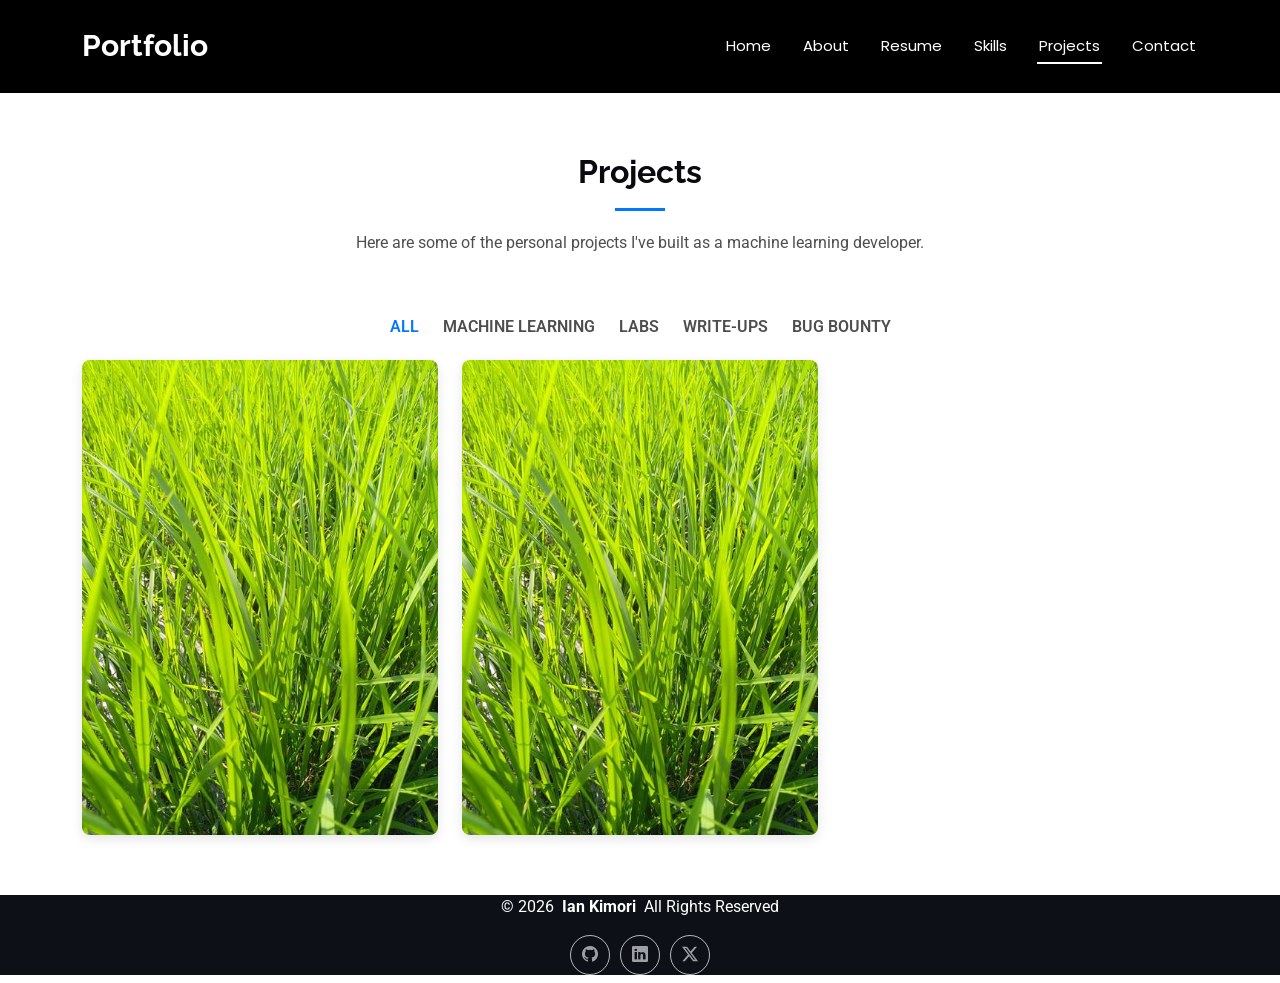
==== projects.html @ 0d321b00 "Add files via upload" ====
<!DOCTYPE html>
<html lang="en">
  
  <head>
    <meta charset="utf-8">
    <meta content="width=device-width, initial-scale=1.0" name="viewport">
    <title>Red Teamer Ian Kimori</title>
    <meta name="description" content="">
    <meta name="keywords" content="">
    <meta name="robots" content="noindex, nofollow">
    
    <!-- Favicons -->
    <link href="https://ian-kimori.github.io/images/favicon..png" rel="icon">
    <link href="images/favicon..png" rel="developer">
    
    <!-- Fonts -->
    <link href="https://fonts.googleapis.com" rel="preconnect">
    <link href="https://fonts.gstatic.com" rel="preconnect" crossorigin="">
    <link href="https://fonts.googleapis.com/css2?family=Roboto:ital,wght@0,100;0,300;0,400;0,500;0,700;0,900;1,100;1,300;1,400;1,500;1,700;1,900&family=Poppins:ital,wght@0,100;0,200;0,300;0,400;0,500;0,600;0,700;0,800;0,900;1,100;1,200;1,300;1,400;1,500;1,600;1,700;1,800;1,900&family=Raleway:ital,wght@0,100;0,200;0,300;0,400;0,500;0,600;0,700;0,800;0,900;1,100;1,200;1,300;1,400;1,500;1,600;1,700;1,800;1,900&display=swap" rel="stylesheet">
    
    <!-- Vendor CSS Files -->
    <link href="css/bootstrap.min.css" rel="stylesheet">
    <link href="css/bootstrap-icons.css" rel="stylesheet">
    <link href="css/aos.css" rel="stylesheet">
    <link href="css/glightbox.min.css" rel="stylesheet">
    <link href="css/swiper-bundle.min.css" rel="stylesheet">
    
    <!-- Main CSS File -->
    <link href="css/main.css" rel="stylesheet">
  </head>
  
  <body>
    
    <header id="header" class="header d-flex align-items-center sticky-top">
      <div class="container-fluid container-xl position-relative d-flex align-items-center justify-content-between">
        
        <a href="index.html" class="logo d-flex align-items-center">
          <h1 class="sitename">Portfolio</h1>
        </a>
        
        <nav id="navmenu" class="navmenu">
          <ul>
            <li><a href="index.html" class="nav-link">Home</a></li>
            <li><a href="about.html" class="nav-link">About</a></li>
            <li><a href="resume.html" class="nav-link">Resume</a></li>
            <li><a href="skills.html" class="nav-link">Skills</a></li>
            <li><a href="#" class="active">Projects</a></li>
            <li><a href="contact.html" class="nav-link">Contact</a></li>
          </ul>
          <i class="mobile-nav-toggle d-xl-none bi bi-list"></i>
        </nav>
      
      </div>
    </header>
    
    <main class="main">
      
      <!-- Projects Section -->
      <section id="projects" class="projects section">
        
        <!-- Section Title -->
        <div class="container section-title" data-aos="fade-up">
          <h2>Projects</h2>
          <p>Here are some of the personal projects I've built as a machine learning developer.</p>
        </div>
        <!-- End Section Title -->
        
        <div class="container">
          <div class="isotope-layout" data-default-filter="*" data-layout="masonry" data-sort="original-order">
            
            <ul class="projects-filters isotope-filters" data-aos="fade-up" data-aos-delay="100">
              <li data-filter="*" class="filter-active">All</li>
              <li data-filter=".filter-app">Machine Learning</li>
              <li data-filter=".filter-web">Labs</li>
              <li data-filter=".filter-crud">Write-ups</li>
              <li data-filter=".filter-auth">Bug Bounty</li>
            </ul>
            <!-- End Projects Filters -->
            
            <div class="row gy-4 isotope-container" data-aos="fade-up" data-aos-delay="200">
              
              <!-- Machine Learning App -->
              <div class="col-lg-4 col-md-6 projects-item isotope-item filter-app">
                <img src="images/paddy.jpg" class="img-fluid sample" alt="Paddy App Screenshot"  id="sample">
                <div class="projects-info">
                  <h4>Paddy Disease Diagnostic</h4>
                  <p>Paddy disease diagnostic application built with FastAPI, React.js, Node.js, TensorFlow, and Jupyter Notebooks.</p>
                  <a href="https://github.com/Ian-Kimori/Paddy-Disease-Classification" title="More Details" class="details-link"><i class="bi bi-link-45deg"></i></a>
                </div>
              </div>
              <!-- End Projects Item -->
              
              <!-- Machine Learning App -->
              <div class="col-lg-4 col-md-6 projects-item isotope-item filter-app">
                <img src="images/paddy.jpg" class="img-fluid sample" alt="Maize App Screenshot"  id="sample">
                <div class="projects-info">
                  <h4>Maize Disease Diagnostic</h4>
                  <p>Maize disease diagnostic application built with FastAPI, React.js, Node.js, TensorFlow, and Jupyter Notebooks.</p>
                  <a href="https://github.com/Ian-Kimori/Maize-Disease-Classification" title="More Details" class="details-link"><i class="bi bi-link-45deg"></i></a>
                </div>
              </div>
              <!-- End Projects Item -->
            
            </div>
            <!-- End Projects Container -->
          
          </div>
        </div>
      
      </section>
      <!-- /Projects Section -->
    
    </main>
    
    <footer id="footer" class="footer accent-background">
      <div class="container">
        
        <div class="copyright text-center ">
          <p>
            © <span id="year"> <script>document.write(new Date().getFullYear())</script></span>
            <strong class="px-1 sitename">Ian Kimori</strong>
            <span>All Rights Reserved</span>
          </p>
        </div>
        
        <div class="social-links d-flex justify-content-center mb-2">
          <a href="https://github.com/Ian-Kimori" target="_blank" rel="noopener noreferrer"><i class="bi bi-github" ></i></a>
          <a href="https://linkedin.com/in/ian-kimori-269695343/" target="_blank" rel="noopener noreferrer"><i class="bi bi-linkedin"></i></a>
          <a href="https://x.com/Nun844" target="_blank" rel="noopener noreferrer"><i class="bi bi-twitter-x"></i></a>
        </div>
      
      </div>
      
      <style>
        #footer {
          position: relative;
        }
        
        @keyframes hopAcross {
          0% { left: -50px; transform: translateY(0); }
          25% { transform: translateY(-10px); }
          50% { transform: translateY(0); }
          75% { transform: translateY(-10px); }
          100% { left: 100%; transform: translateY(0); }
        }
      </style>
    
    </footer>
    
    <!-- Scroll Top -->
    <a href="#" id="scroll-top" class="scroll-top d-flex align-items-center justify-content-center"><i class="bi bi-arrow-up-short"></i></a>
    
    <!-- Preloader -->
    <div id="preloader"></div>
    
    <!-- Vendor JS Files -->
    <script data-cfasync="false" src="js/email-decode.min.js"></script>
    <script src="js/bootstrap.bundle.min.js"></script>
    <script src="js/validate.js"></script>
    <script src="js/aos.js"></script>
    <script src="js/typed.umd.js"></script>
    <script src="js/noframework.waypoints.js"></script>
    <script src="js/purecounter_vanilla.js"></script>
    <script src="js/glightbox.min.js"></script>
    <script src="js/imagesloaded.pkgd.min.js"></script>
    <script src="js/isotope.pkgd.min.js"></script>
    <script src="js/swiper-bundle.min.js"></script>
    
    <!-- Main JS File -->
    <script src="js/main.js"></script>
  
  </body>
</html>
---- css/main.css ----
/**
* Template Name: DevFolio
* Template URL: https://bootstrapmade.com/devfolio-bootstrap-projects-html-template/
* Updated: Aug 07 2024 with Bootstrap v5.3.3
* Author: BootstrapMade.com
* License: https://bootstrapmade.com/license/
*/

/*--------------------------------------------------------------
# Font & Color Variables
# Help: https://bootstrapmade.com/color-system/
--------------------------------------------------------------*/
/* Fonts */
:root {
  --default-font: "Roboto",  system-ui, -apple-system, "Segoe UI", Roboto, "Helvetica Neue", Arial, "Noto Sans", "Liberation Sans", sans-serif, "Apple Color Emoji", "Segoe UI Emoji", "Segoe UI Symbol", "Noto Color Emoji";
  --heading-font: "Raleway",  sans-serif;
  --nav-font: "Poppins",  sans-serif;
}

/* Global Colors - The following color variables are used throughout the website. Updating them here will change the color scheme of the entire website */
:root { 
  --background-color: #ffffff; /* Background color for the entire website, including individual sections */
  --default-color: #4e4e4e; /* Default color used for the majority of the text content across the entire website */
  --heading-color: #0a090f; /* Color for headings, subheadings and title throughout the website */
  --accent-color: #0078ff; /* Accent color that represents your brand on the website. It's used for buttons, links, and other elements that need to stand out */
  --surface-color: #ffffff; /* The surface color is used as a background of boxed elements within sections, such as cards, icon boxes, or other elements that require a visual separation from the global background. */
  --contrast-color: #ffffff; /* Contrast color for text, ensuring readability against backgrounds of accent, heading, or default colors. */
  --edit-color: #4caf50 ;
  --new-color:#039777;
}

/* Nav Menu Colors - The following color variables are used specifically for the navigation menu. They are separate from the global colors to allow for more customization options */
:root {
  --nav-color: #ffffff;  /* The default color of the main navmenu links */
  --nav-hover-color: #ffffff; /* Applied to main navmenu links when they are hovered over or active */
  --nav-mobile-background-color: #ffffff; /* Used as the background color for mobile navigation menu */
  --nav-dropdown-background-color: #ffffff; /* Used as the background color for dropdown items that appear when hovering over primary navigation items */
  --nav-dropdown-color: #212529; /* Used for navigation links of the dropdown items in the navigation menu. */
  --nav-dropdown-hover-color: #0078ff; /* Similar to --nav-hover-color, this color is applied to dropdown navigation links when they are hovered over. */
}

/* Color Presets - These classes override global colors when applied to any section or element, providing reuse of the sam color scheme. */

.light-background {
  --background-color: #f9f9f9;
  --surface-color: #ffffff;
}

.dark-background {
  --background-color: #060606;
  --default-color: #ffffff;
  --heading-color: #ffffff;
  --surface-color: #252525;
  --contrast-color: #ffffff;
}

.accent-background {
  --background-color: #0078ff;
  --default-color: #ffffff;
  --heading-color: #ffffff;
  --accent-color: #ffffff;
  --surface-color: #3393ff;
  --contrast-color: #ffffff;
}

/* Smooth scroll */
:root {
  scroll-behavior: smooth;
}

/*--------------------------------------------------------------
# General Styling & Shared Classes
--------------------------------------------------------------*/
body {
  color: var(--default-color);
  background-color: var(--background-color);
  font-family: var(--default-font);
}

a {
  color: var(--accent-color);
  text-decoration: none;
  transition: 0.3s;
}

a:hover {
  color: color-mix(in srgb, var(--accent-color), transparent 25%);
  text-decoration: none;
}

h1,
h2,
h3,
h4,
h5,
h6 {
  color: var(--heading-color);
  font-family: var(--heading-font);
}

/* PHP Email Form Messages
------------------------------*/
.php-email-form .error-message {
  display: none;
  background: #df1529;
  color: #ffffff;
  text-align: left;
  padding: 15px;
  margin-bottom: 24px;
  font-weight: 600;
}

.php-email-form .sent-message {
  display: none;
  color: #ffffff;
  background: #059652;
  text-align: center;
  padding: 15px;
  margin-bottom: 24px;
  font-weight: 600;
}

.php-email-form .loading {
  display: none;
  background: var(--surface-color);
  text-align: center;
  padding: 15px;
  margin-bottom: 24px;
}

.php-email-form .loading:before {
  content: "";
  display: inline-block;
  border-radius: 50%;
  width: 24px;
  height: 24px;
  margin: 0 10px -6px 0;
  border: 3px solid var(--accent-color);
  border-top-color: var(--surface-color);
  animation: php-email-form-loading 1s linear infinite;
}

@keyframes php-email-form-loading {
  0% {
    transform: rotate(0deg);
  }

  100% {
    transform: rotate(360deg);
  }
}

/*--------------------------------------------------------------
# Global Header
--------------------------------------------------------------*/
.header {
  --background-color: #000000;
  --default-color: #ffffff;
  --heading-color: #ffffff;
  color: var(--default-color);
  background-color: var(--background-color);
  padding: 20px 0;
  transition: all 0.5s;
  z-index: 997;
}

.header .logo {
  line-height: 1;
}

.header .logo img {
  max-height: 32px;
  margin-right: 8px;
}

.header .logo h1 {
  font-size: 30px;
  margin: 0;
  font-weight: 700;
  color: var(--heading-color);
}

.scrolled .header {
  box-shadow: 0px 0 18px rgba(0, 0, 0, 0.1);
}

/*--------------------------------------------------------------
# Navigation Menu
--------------------------------------------------------------*/
/* Desktop Navigation */
@media (min-width: 1200px) {
  .navmenu {
    padding: 0;
  }

  .navmenu ul {
    margin: 0;
    padding: 0;
    display: flex;
    list-style: none;
    align-items: center;
  }

  .navmenu li {
    position: relative;
  }

  .navmenu>ul>li {
    white-space: nowrap;
    padding: 15px 14px;
  }

  .navmenu>ul>li:last-child {
    padding-right: 0;
  }

  .navmenu a,
  .navmenu a:focus {
    color: var(--nav-color);
    font-size: 15px;
    padding: 0 2px;
    font-family: var(--nav-font);
    font-weight: 400;
    display: flex;
    align-items: center;
    justify-content: space-between;
    white-space: nowrap;
    transition: 0.3s;
    position: relative;
  }

  .navmenu a i,
  .navmenu a:focus i {
    font-size: 12px;
    line-height: 0;
    margin-left: 5px;
    transition: 0.3s;
  }

  .navmenu>ul>li>a:before {
    content: "";
    position: absolute;
    width: 100%;
    height: 2px;
    bottom: -6px;
    left: 0;
    background-color: var(--nav-hover-color);
    visibility: hidden;
    width: 0px;
    transition: all 0.3s ease-in-out 0s;
  }

  .navmenu a:hover:before,
  .navmenu li:hover>a:before,
  .navmenu .active:before {
    visibility: visible;
    width: 100%;
  }

  .navmenu li:hover>a,
  .navmenu .active,
  .navmenu .active:focus {
    color: var(--nav-hover-color);
  }

  .navmenu .dropdown ul {
    margin: 0;
    padding: 10px 0;
    background: var(--nav-dropdown-background-color);
    display: block;
    position: absolute;
    visibility: hidden;
    left: 14px;
    top: 130%;
    opacity: 0;
    transition: 0.3s;
    border-radius: 4px;
    z-index: 99;
    box-shadow: 0px 0px 30px rgba(0, 0, 0, 0.1);
  }

  .navmenu .dropdown ul li {
    min-width: 200px;
  }

  .navmenu .dropdown ul a {
    padding: 10px 20px;
    font-size: 15px;
    text-transform: none;
    color: var(--nav-dropdown-color);
  }

  .navmenu .dropdown ul a i {
    font-size: 12px;
  }

  .navmenu .dropdown ul a:hover,
  .navmenu .dropdown ul .active:hover,
  .navmenu .dropdown ul li:hover>a {
    color: var(--nav-dropdown-hover-color);
  }

  .navmenu .dropdown:hover>ul {
    opacity: 1;
    top: 100%;
    visibility: visible;
  }

  .navmenu .dropdown .dropdown ul {
    top: 0;
    left: -90%;
    visibility: hidden;
  }

  .navmenu .dropdown .dropdown:hover>ul {
    opacity: 1;
    top: 0;
    left: -100%;
    visibility: visible;
  }
}

/* Mobile Navigation */
@media (max-width: 1199px) {
  .mobile-nav-toggle {
    color: var(--nav-color);
    font-size: 28px;
    line-height: 0;
    margin-right: 10px;
    cursor: pointer;
    transition: color 0.3s;
  }

  .navmenu {
    padding: 0;
    z-index: 9997;
  }

  .navmenu ul {
    display: none;
    list-style: none;
    position: absolute;
    inset: 60px 20px 20px 20px;
    padding: 10px 0;
    margin: 0;
    border-radius: 6px;
    background-color: var(--nav-mobile-background-color);
    border: 1px solid color-mix(in srgb, var(--default-color), transparent 90%);
    box-shadow: none;
    overflow-y: auto;
    transition: 0.3s;
    z-index: 9998;
  }

  .navmenu a,
  .navmenu a:focus {
    color: var(--nav-dropdown-color);
    padding: 10px 20px;
    font-family: var(--nav-font);
    font-size: 17px;
    font-weight: 500;
    display: flex;
    align-items: center;
    justify-content: space-between;
    white-space: nowrap;
    transition: 0.3s;
  }

  .navmenu a i,
  .navmenu a:focus i {
    font-size: 12px;
    line-height: 0;
    margin-left: 5px;
    width: 30px;
    height: 30px;
    display: flex;
    align-items: center;
    justify-content: center;
    border-radius: 50%;
    transition: 0.3s;
    background-color: color-mix(in srgb, var(--accent-color), transparent 90%);
  }

  .navmenu a i:hover,
  .navmenu a:focus i:hover {
    background-color: var(--accent-color);
    color: var(--contrast-color);
  }

  .navmenu a:hover,
  .navmenu .active,
  .navmenu .active:focus {
    color: var(--nav-dropdown-hover-color);
  }

  .navmenu .active i,
  .navmenu .active:focus i {
    background-color: var(--accent-color);
    color: var(--contrast-color);
    transform: rotate(180deg);
  }

  .navmenu .dropdown ul {
    position: static;
    display: none;
    z-index: 99;
    padding: 10px 0;
    margin: 10px 20px;
    background-color: var(--nav-dropdown-background-color);
    transition: all 0.5s ease-in-out;
  }

  .navmenu .dropdown ul ul {
    background-color: rgba(33, 37, 41, 0.1);
  }

  .navmenu .dropdown>.dropdown-active {
    display: block;
    background-color: rgba(33, 37, 41, 0.03);
  }

  .mobile-nav-active {
    overflow: hidden;
  }

  .mobile-nav-active .mobile-nav-toggle {
    color: #fff;
    position: absolute;
    font-size: 32px;
    top: 15px;
    right: 15px;
    margin-right: 0;
    z-index: 9999;
  }

  .mobile-nav-active .navmenu {
    position: fixed;
    overflow: hidden;
    inset: 0;
    background: rgba(33, 37, 41, 0.8);
    transition: 0.3s;
  }

  .mobile-nav-active .navmenu>ul {
    display: block;
  }
}

/*--------------------------------------------------------------
# Global Footer
--------------------------------------------------------------*/

.footer {
  background-color: #0d1117; /* or your --background-color */
  color: #ffffff;
}

.footer a {
  color: var(--accent-color);
  text-decoration: none;
}

.footer a:hover {
  text-decoration: underline;
}

.footer .social-links a {
  color: #ffffff;
  margin: 0 10px;
  font-size: 1.2rem;
}




/* .footer {
  color: var(--default-color);
  background-color: var(--background-color);
  font-size: 14px;
  padding: 40px 0;
  position: relative;
}

.footer .copyright p {
  margin-bottom: 0;
}

.footer .social-links {
  margin-top: 20px;
} */

.footer .social-links a {
  display: flex;
  align-items: center;
  justify-content: center;
  width: 40px;
  height: 40px;
  border-radius: 50%;
  border: 1px solid color-mix(in srgb, var(--default-color), transparent 30%);
  font-size: 16px;
  color: color-mix(in srgb, var(--default-color), transparent 40%);
  margin: 0 5px;
  transition: 0.3s;
}

.footer .social-links a:hover {
  color: var(--default-color);
  border-color: var(--default-color);
}

.footer .credits {
  margin-top: 10px;
  font-size: 13px;
  text-align: center;
}

.footer .credits a {
  color: color-mix(in srgb, var(--default-color), transparent 30%);
}

/*--------------------------------------------------------------
# Preloader
--------------------------------------------------------------*/
#preloader {
  position: fixed;
  inset: 0;
  z-index: 999999;
  overflow: hidden;
  background: var(--background-color);
  transition: all 0.6s ease-out;
}

#preloader:before {
  content: "";
  position: fixed;
  top: calc(50% - 30px);
  left: calc(50% - 30px);
  border: 6px solid #ffffff;
  border-color: var(--accent-color) transparent var(--accent-color) transparent;
  border-radius: 50%;
  width: 60px;
  height: 60px;
  animation: animate-preloader 1.5s linear infinite;
}

@keyframes animate-preloader {
  0% {
    transform: rotate(0deg);
  }

  100% {
    transform: rotate(360deg);
  }
}

/*--------------------------------------------------------------
# Scroll Top Button
--------------------------------------------------------------*/
.scroll-top {
  position: fixed;
  visibility: hidden;
  opacity: 0;
  right: 15px;
  bottom: -15px;
  z-index: 99999;
  background-color: var(--accent-color);
  width: 44px;
  height: 44px;
  border-radius: 50px;
  transition: all 0.4s;
}

.scroll-top i {
  font-size: 24px;
  color: var(--contrast-color);
  line-height: 0;
}

.scroll-top:hover {
  background-color: color-mix(in srgb, var(--accent-color), transparent 20%);
  color: var(--contrast-color);
}

.scroll-top.active {
  visibility: visible;
  opacity: 1;
  bottom: 15px;
}

/*--------------------------------------------------------------
# Disable aos animation delay on mobile devices
--------------------------------------------------------------*/
@media screen and (max-width: 768px) {
  [data-aos-delay] {
    transition-delay: 0 !important;
  }
}

/*--------------------------------------------------------------
# Global Page Titles & Breadcrumbs
--------------------------------------------------------------*/
.page-title {
  --background-color: color-mix(in srgb, var(--default-color), transparent 96%);
  color: var(--default-color);
  background-color: var(--background-color);
  padding: 25px 0;
  position: relative;
}

.page-title h1 {
  font-size: 24px;
  font-weight: 700;
}

.page-title .breadcrumbs ol {
  display: flex;
  flex-wrap: wrap;
  list-style: none;
  padding: 0;
  margin: 0;
  font-size: 14px;
  font-weight: 400;
}

.page-title .breadcrumbs ol li+li {
  padding-left: 10px;
}

.page-title .breadcrumbs ol li+li::before {
  content: "/";
  display: inline-block;
  padding-right: 10px;
  color: color-mix(in srgb, var(--default-color), transparent 70%);
}

/*--------------------------------------------------------------
# Global Sections
--------------------------------------------------------------*/
section,
.section {
  color: var(--default-color);
  background-color: var(--background-color);
  padding: 60px 0;
  scroll-margin-top: 92px;
  overflow: clip;
}

@media (max-width: 1199px) {

  section,
  .section {
    scroll-margin-top: 76px;
  }
}

/*--------------------------------------------------------------
# Global Section Titles
--------------------------------------------------------------*/
.section-title {
  text-align: center;
  padding-bottom: 60px;
  position: relative;
}

.section-title h2 {
  font-size: 32px;
  font-weight: 700;
  margin-bottom: 20px;
  padding-bottom: 20px;
  position: relative;
}

.section-title h2:after {
  content: "";
  position: absolute;
  display: block;
  width: 50px;
  height: 3px;
  background: var(--accent-color);
  left: 0;
  right: 0;
  bottom: 0;
  margin: auto;
}

.section-title p {
  margin-bottom: 0;
}

/*--------------------------------------------------------------
# Hero Section
--------------------------------------------------------------*/
.hero {
  width: 100%;
  min-height: calc(100vh - 92px);
  position: relative;
  padding: 60px 0;
  display: flex;
  align-items: center;
  justify-content: center;
}

.hero img {
  position: absolute;
  inset: 0;
  display: block;
  width: 100%;
  height: 100%;
  object-fit: cover;
  z-index: 1;
}

.hero:before {
  content: "";
  background: color-mix(in srgb, var(--background-color), transparent 30%);
  position: absolute;
  inset: 0;
  z-index: 2;
}

.hero .container {
  position: relative;
  z-index: 3;
}

.hero h2 {
  margin: 0;
  font-size: 64px;
  font-weight: 700;
}

.hero p {
  margin: 5px 0 0 0;
  font-size: 36px;
  font-weight: 600;
}

.hero p span {
  letter-spacing: 1px;
}

@media (max-width: 768px) {
  .hero h2 {
    font-size: 32px;
  }

  .hero p {
    font-size: 20px;
  }
}

/*--------------------------------------------------------------
# About Section
--------------------------------------------------------------*/
.about .container {
  background-color: var(--surface-color);
  box-shadow: 0px 2px 15px rgba(0, 0, 0, 0.1);
  padding: 30px;
}

.about .skills-content h5 {
  font-size: 18px;
  font-weight: 700;
  margin: 30px 0 15px 0;
}
.skills-category{
  font-family: 'Times New Roman', Times, serif;
  text-decoration: underline;
  color: rgb(3, 71, 114)
}
.skills-category:hover {
  color: rgb(6, 49, 114);
  text-decoration:underline;
  cursor:default;
}

.about .progress {
  height: 36px;
  display: block;
  background: none;
  border-radius: 0;
  margin-top: 15px;
}

.about .progress .skill {
  color: var(--default-color);
  padding: 0;
  margin: 0 0 6px 0;
  /* text-transform: uppercase; */
  display: block;
  font-weight: 600;
  /* font-family: var(--heading-font); */
  font-family: Arial, Helvetica, sans-serif;
}

.about .progress .skill .val {
  float: right;
  font-style: normal;
  
}

.about .progress-bar-wrap {
  background: color-mix(in srgb, var(--default-color), transparent 90%); 
  
  height: 10px;
}

.about .progress-bar {
  width: 1px;
  height: 10px;
  transition: 0.9s;
  /* background-color: var(--accent-color); */
  background-color: #039777 ;
}

.about .about-me h4 {
  font-size: 28px;
  position: relative;
  padding-bottom: 10px;
  margin-bottom: 30px;
  font-weight: 700;
}

.about .about-me h4:after {
  content: "";
  position: absolute;
  display: block;
  width: 64px;
  height: 3px;
  background: var(--accent-color);
  left: 0;
  bottom: 0;
  margin: auto;
}

.about .about-me p {
  font-size: 18px;
}

/*--------------------------------------------------------------
# Resume Section
--------------------------------------------------------------*/
.resume .resume-title {
  color: var(--heading-color);
  font-size: 26px;
  font-weight: 700;
  margin-top: 20px;
  margin-bottom: 20px;
}

.resume .resume-item {
  padding: 0 0 20px 20px;
  margin-top: -2px;
  border-left: 2px solid var(--accent-color);
  position: relative;
}

.resume .resume-item h4 {
  line-height: 18px;
  font-size: 18px;
  font-weight: 600;
  text-transform: uppercase;
  color: color-mix(in srgb, var(--default-color), transparent 20%);
  margin-bottom: 10px;
}

.resume .resume-item h5 {
  font-size: 16px;
  padding: 5px 15px;
  display: inline-block;
  font-weight: 600;
  margin-bottom: 10px;
}

.resume .resume-item ul {
  padding-left: 20px;
}

.resume .resume-item ul li {
  padding-bottom: 10px;
}

.resume .resume-item:last-child {
  padding-bottom: 0;
}

.resume .resume-item::before {
  content: "";
  position: absolute;
  width: 16px;
  height: 16px;
  border-radius: 50px;
  left: -9px;
  top: 0;
  background: var(--background-color);
  border: 2px solid var(--accent-color);
}

/*--------------------------------------------------------------
# skillss Section
--------------------------------------------------------------*/
.skillss .skills-item {
  background-color: var(--surface-color);
  box-shadow: 0px 5px 90px 0px rgba(0, 0, 0, 0.1);
  padding: 60px 30px;
  transition: all ease-in-out 0.3s;
  border-radius: 18px;
  border-bottom: 5px solid var(--surface-color);
  height: 100%;
}

.skillss .skills-item .icon {
  color: var(--contrast-color);
  background: var(--accent-color);
  margin: 0;
  width: 64px;
  height: 64px;
  border-radius: 50px;
  display: flex;
  align-items: center;
  justify-content: center;
  margin-bottom: 20px;
  font-size: 28px;
  transition: ease-in-out 0.3s;
}

.skillss .skills-item h3 {
  font-weight: 700;
  margin: 10px 0 15px 0;
  font-size: 22px;
  transition: ease-in-out 0.3s;
}

.skillss .skills-item p {
  line-height: 24px;
  font-size: 14px;
  margin-bottom: 0;
}

@media (min-width: 1365px) {
  .skillss .skills-item:hover {
    transform: translateY(-10px);
    border-color: var(--accent-color);
  }

  .skillss .skills-item:hover h3 {
    color: var(--accent-color);
  }
}

/*--------------------------------------------------------------
# Stats Section
--------------------------------------------------------------*/
.stats {
  position: relative;
  padding: 120px 0;
}

.stats img {
  position: absolute;
  inset: 0;
  display: block;
  width: 100%;
  height: 100%;
  object-fit: cover;
  z-index: 1;
}

.stats:before {
  content: "";
  background: color-mix(in srgb, var(--background-color), transparent 40%);
  position: absolute;
  inset: 0;
  z-index: 2;
}

.stats .container {
  position: relative;
  z-index: 3;
}

.stats .stats-item {
  padding: 30px;
  width: 100%;
}

.stats .stats-item span {
  font-size: 48px;
  display: block;
  color: var(--default-color);
  font-weight: 700;
}

.stats .stats-item p {
  padding: 0;
  margin: 0;
  font-family: var(--heading-font);
  font-size: 16px;
  font-weight: 700;
  color: color-mix(in srgb, var(--default-color), transparent 40%);
}

/*--------------------------------------------------------------
# Projects Section
--------------------------------------------------------------*/
.projects .projects-filters {
  padding: 0;
  margin: 0 auto 20px auto;
  list-style: none;
  text-align: center;
}

.projects .projects-filters li {
  cursor: pointer;
  display: inline-block;
  padding: 0;
  font-size: 16px;
  font-weight: 600;
  margin: 0 10px;
  line-height: 1;
  text-transform: uppercase;
  margin-bottom: 5px;
  transition: all 0.3s ease-in-out;
}

.projects .projects-filters li:hover,
.projects .projects-filters li.filter-active {
  color: var(--accent-color);
}

.projects .projects-filters li:first-child {
  margin-left: 0;
}

.projects .projects-filters li:last-child {
  margin-right: 0;
}

@media (max-width: 575px) {
  .projects .projects-filters li {
    font-size: 14px;
    margin: 0 5px;
  }
}

.projects .projects-item {
  position: relative;
}



.projects .projects-item .projects-info {
  opacity: 0;
  position: absolute;
  left: 30px;
  right: 30px;
  bottom: 0;
  z-index: 3;
  transition: all ease-in-out 0.3s;
  background: color-mix(in srgb, var(--background-color), transparent 10%);
  padding: 15px;
}

.projects .projects-item .projects-info h4 {
  font-size: 18px;
  font-weight: 600;
  padding-right: 50px;
}

.projects .projects-item .projects-info p {
  color: color-mix(in srgb, var(--default-color), transparent 30%);
  font-size: 14px;
  margin-bottom: 0;
  padding-right: 50px;
}

.projects .projects-item .projects-info .preview-link,
.projects .projects-item .projects-info .details-link {
  position: absolute;
  right: 50px;
  font-size: 24px;
  top: calc(50% - 14px);
  color: color-mix(in srgb, var(--default-color), transparent 30%);
  transition: 0.3s;
  line-height: 0;
}

.projects .projects-item .projects-info .preview-link:hover,
.projects .projects-item .projects-info .details-link:hover {
  color: var(--accent-color);
}

.projects .projects-item .projects-info .details-link {
  right: 14px;
  font-size: 28px;
}

.projects .projects-item:hover .projects-info {
  opacity: 1;
  bottom: 20px;
}

/* .sample {
  width: 100%;
  max-width: 893px;
  height: auto;
  aspect-ratio: 893 / 485;
  object-fit: cover;
  display: block;
  margin-left: auto;
  margin-right: auto;
} */

/* projects Image Styling */
.sample {
  width: 100%;
  max-width: 893px;
  height: auto;
  object-fit: cover;
  display: block;
  margin-left: auto;
  margin-right: auto;
  border-radius: 8px;
  box-shadow: 0 4px 12px rgba(0, 0, 0, 0.1);
  border:1 px solid #b9b9b9;
  /* aspect-ratio: 893 / 485; */
}


/*--------------------------------------------------------------
# Pricing Section
--------------------------------------------------------------*/
/* .pricing .pricing-item {
  border-bottom: 1px dashed color-mix(in srgb, var(--default-color), transparent 60%);
  width: 100%;
  height: 100%;
  padding: 0 0 15px 0;
}

.pricing .pricing-item h3 {
  margin: 0;
  font-size: 20px;
  font-weight: 600;
}

.pricing .pricing-item h4 {
  margin: 0;
  font-size: 18px;
  color: var(--accent-color);
} */

/*--------------------------------------------------------------
# Faq Section
--------------------------------------------------------------*/
.faq .content h3 {
  font-weight: 400;
  font-size: 34px;
}

.faq .content p {
  font-size: 15px;
  color: color-mix(in srgb, var(--default-color), transparent 30%);
}

.faq .faq-container .faq-item {
  background-color: var(--surface-color);
  position: relative;
  padding: 20px;
  margin-bottom: 20px;
  box-shadow: 0px 5px 25px 0px rgba(0, 0, 0, 0.1);
  overflow: hidden;
}

.faq .faq-container .faq-item:last-child {
  margin-bottom: 0;
}

.faq .faq-container .faq-item h3 {
  font-weight: 600;
  font-size: 18px;
  line-height: 24px;
  margin: 0 30px 0 0;
  transition: 0.3s;
  cursor: pointer;
  display: flex;
  align-items: flex-start;
}

.faq .faq-container .faq-item h3 .num {
  color: var(--accent-color);
  padding-right: 5px;
}

.faq .faq-container .faq-item h3:hover {
  color: var(--accent-color);
}

.faq .faq-container .faq-item .faq-content {
  display: grid;
  grid-template-rows: 0fr;
  transition: 0.3s ease-in-out;
  visibility: hidden;
  opacity: 0;
}

.faq .faq-container .faq-item .faq-content p {
  margin-bottom: 0;
  overflow: hidden;
}

.faq .faq-container .faq-item .faq-toggle {
  position: absolute;
  top: 20px;
  right: 20px;
  font-size: 16px;
  line-height: 0;
  transition: 0.3s;
  cursor: pointer;
}

.faq .faq-container .faq-item .faq-toggle:hover {
  color: var(--accent-color);
}

.faq .faq-container .faq-active h3 {
  color: var(--accent-color);
}

.faq .faq-container .faq-active .faq-content {
  grid-template-rows: 1fr;
  visibility: visible;
  opacity: 1;
  padding-top: 10px;
}

.faq .faq-container .faq-active .faq-toggle {
  transform: rotate(90deg);
  color: var(--accent-color);
}

/*--------------------------------------------------------------
# Testimonials Section
--------------------------------------------------------------*/
.testimonials {
  padding: 80px 0;
  position: relative;
}

.testimonials:before {
  content: "";
  background: color-mix(in srgb, var(--background-color), transparent 30%);
  position: absolute;
  inset: 0;
  z-index: 2;
}

.testimonials .testimonials-bg {
  position: absolute;
  inset: 0;
  display: block;
  width: 100%;
  height: 100%;
  object-fit: cover;
  z-index: 1;
}

.testimonials .container {
  position: relative;
  z-index: 3;
}

.testimonials .testimonials-carousel,
.testimonials .testimonials-slider {
  overflow: hidden;
}

.testimonials .testimonial-item {
  text-align: center;
}

.testimonials .testimonial-item .testimonial-img {
  width: 100px;
  border-radius: 50%;
  border: 6px solid color-mix(in srgb, var(--default-color), transparent 85%);
  margin: 0 auto;
}

.testimonials .testimonial-item h3 {
  font-size: 20px;
  font-weight: bold;
  margin: 10px 0 5px 0;
}

.testimonials .testimonial-item h4 {
  font-size: 14px;
  margin: 0 0 15px 0;
  color: color-mix(in srgb, var(--default-color), transparent 40%);
}

.testimonials .testimonial-item .stars {
  margin-bottom: 15px;
}

.testimonials .testimonial-item .stars i {
  color: #ffc107;
  margin: 0 1px;
}

.testimonials .testimonial-item .quote-icon-left,
.testimonials .testimonial-item .quote-icon-right {
  color: color-mix(in srgb, var(--default-color), transparent 40%);
  font-size: 26px;
  line-height: 0;
}

.testimonials .testimonial-item .quote-icon-left {
  display: inline-block;
  left: -5px;
  position: relative;
}

.testimonials .testimonial-item .quote-icon-right {
  display: inline-block;
  right: -5px;
  position: relative;
  top: 10px;
  transform: scale(-1, -1);
}

.testimonials .testimonial-item p {
  font-style: italic;
  margin: 0 auto 15px auto;
}

.testimonials .swiper-wrapper {
  height: auto;
}

.testimonials .swiper-pagination {
  margin-top: 20px;
  position: relative;
}

.testimonials .swiper-pagination .swiper-pagination-bullet {
  width: 12px;
  height: 12px;
  background-color: color-mix(in srgb, var(--default-color), transparent 50%);
  opacity: 0.5;
}

.testimonials .swiper-pagination .swiper-pagination-bullet-active {
  background-color: var(--default-color);
  opacity: 1;
}

@media (min-width: 992px) {
  .testimonials .testimonial-item p {
    width: 80%;
  }
}

/*--------------------------------------------------------------
# Contact Section
--------------------------------------------------------------*/
.contact .info-wrap {
  background-color: var(--surface-color);
  box-shadow: 0px 0px 20px rgba(0, 0, 0, 0.1);
  padding: 30px;
  margin-bottom: 30px;
}

.contact .info-item i {
  font-size: 20px;
  color: var(--accent-color);
  width: 56px;
  height: 56px;
  display: flex;
  justify-content: center;
  align-items: center;
  transition: all 0.3s ease-in-out;
  border-radius: 50%;
  border: 1px solid color-mix(in srgb, var(--accent-color), transparent 40%);
  margin-right: 15px;
}

.contact .info-item h3 {
  font-size: 18px;
  font-weight: 700;
  margin: 0 0 2px 0;
}

.contact .info-item p {
  padding: 0;
  margin-bottom: 0;
  font-size: 14px;
}

.contact .info-item:hover i {
  background: var(--accent-color);
  color: var(--contrast-color);
}

.contact .php-email-form {
  background-color: var(--surface-color);
  box-shadow: 0px 0px 20px rgba(0, 0, 0, 0.1);
  padding: 30px;
}

@media (max-width: 575px) {
  .contact .php-email-form {
    padding: 20px;
  }
}

.contact .php-email-form input[type=text],
.contact .php-email-form input[type=email],
.contact .php-email-form textarea {
  font-size: 14px;
  padding: 10px 15px;
  box-shadow: none;
  border-radius: 0;
  color: var(--default-color);
  background-color: color-mix(in srgb, var(--background-color), transparent 50%);
  border-color: color-mix(in srgb, var(--default-color), transparent 80%);
}

.contact .php-email-form input[type=text]:focus,
.contact .php-email-form input[type=email]:focus,
.contact .php-email-form textarea:focus {
  border-color: var(--accent-color);
}

.contact .php-email-form input[type=text]::placeholder,
.contact .php-email-form input[type=email]::placeholder,
.contact .php-email-form textarea::placeholder {
  color: color-mix(in srgb, var(--default-color), transparent 70%);
}

.contact .php-email-form button[type=submit] {
  color: var(--contrast-color);
  background: var(--accent-color);
  border: 0;
  padding: 10px 30px;
  transition: 0.4s;
  border-radius: 50px;
}

.contact .php-email-form button[type=submit]:hover {
  background: color-mix(in srgb, var(--accent-color), transparent 20%);
}

/*--------------------------------------------------------------
# projects Details Section
--------------------------------------------------------------*/
.projects-details .projects-details-slider img {
  width: 100%;
}

.projects-details .swiper-wrapper {
  height: auto;
}

.projects-details .swiper-button-prev,
.projects-details .swiper-button-next {
  width: 48px;
  height: 48px;
}

.projects-details .swiper-button-prev:after,
.projects-details .swiper-button-next:after {
  color: rgba(255, 255, 255, 0.8);
  background-color: rgba(0, 0, 0, 0.15);
  font-size: 24px;
  border-radius: 50%;
  width: 48px;
  height: 48px;
  display: flex;
  align-items: center;
  justify-content: center;
  transition: 0.3s;
}

.projects-details .swiper-button-prev:hover:after,
.projects-details .swiper-button-next:hover:after {
  background-color: rgba(0, 0, 0, 0.3);
}

@media (max-width: 575px) {

  .projects-details .swiper-button-prev,
  .projects-details .swiper-button-next {
    display: none;
  }
}

.projects-details .swiper-pagination {
  margin-top: 20px;
  position: relative;
}

.projects-details .swiper-pagination .swiper-pagination-bullet {
  width: 10px;
  height: 10px;
  background-color: color-mix(in srgb, var(--default-color), transparent 85%);
  opacity: 1;
}

.projects-details .swiper-pagination .swiper-pagination-bullet-active {
  background-color: var(--accent-color);
}

.projects-details .projects-info h3 {
  font-size: 22px;
  font-weight: 700;
  margin-bottom: 20px;
  padding-bottom: 20px;
  position: relative;
}

.projects-details .projects-info h3:after {
  content: "";
  position: absolute;
  display: block;
  width: 50px;
  height: 3px;
  background: var(--accent-color);
  left: 0;
  bottom: 0;
}

.projects-details .projects-info ul {
  list-style: none;
  padding: 0;
  font-size: 15px;
}

.projects-details .projects-info ul li {
  display: flex;
  flex-direction: column;
  padding-bottom: 15px;
}

.projects-details .projects-info ul strong {
  text-transform: uppercase;
  font-weight: 400;
  color: color-mix(in srgb, var(--default-color), transparent 50%);
  font-size: 14px;
}

.projects-details .projects-info .btn-visit {
  padding: 8px 40px;
  background: var(--accent-color);
  color: var(--contrast-color);
  border-radius: 50px;
  transition: 0.3s;
}

.projects-details .projects-info .btn-visit:hover {
  background: color-mix(in srgb, var(--accent-color), transparent 20%);
}

.projects-details .projects-description h2 {
  font-size: 26px;
  font-weight: 700;
  margin-bottom: 20px;
}

.projects-details .projects-description p {
  padding: 0;
}

.projects-details .projects-description .testimonial-item {
  padding: 30px 30px 0 30px;
  position: relative;
  background: color-mix(in srgb, var(--default-color), transparent 97%);
  margin-bottom: 50px;
}

.projects-details .projects-description .testimonial-item .testimonial-img {
  width: 90px;
  border-radius: 50px;
  border: 6px solid var(--background-color);
  float: left;
  margin: 0 10px 0 0;
}

.projects-details .projects-description .testimonial-item h3 {
  font-size: 18px;
  font-weight: bold;
  margin: 15px 0 5px 0;
  padding-top: 20px;
}

.projects-details .projects-description .testimonial-item h4 {
  font-size: 14px;
  color: #6c757d;
  margin: 0;
}

.projects-details .projects-description .testimonial-item .quote-icon-left,
.projects-details .projects-description .testimonial-item .quote-icon-right {
  color: color-mix(in srgb, var(--accent-color), transparent 50%);
  font-size: 26px;
  line-height: 0;
}

.projects-details .projects-description .testimonial-item .quote-icon-left {
  display: inline-block;
  left: -5px;
  position: relative;
}

.projects-details .projects-description .testimonial-item .quote-icon-right {
  display: inline-block;
  right: -5px;
  position: relative;
  top: 10px;
  transform: scale(-1, -1);
}

.projects-details .projects-description .testimonial-item p {
  font-style: italic;
  margin: 0 0 15px 0 0 0;
  padding: 0;
}

/*--------------------------------------------------------------
# skills Details Section
--------------------------------------------------------------*/
.skills-details .skillss-list {
  background-color: var(--surface-color);
  padding: 10px 30px;
  border: 1px solid color-mix(in srgb, var(--default-color), transparent 90%);
  margin-bottom: 20px;
}

.skills-details .skillss-list a {
  display: block;
  line-height: 1;
  padding: 8px 0 8px 15px;
  border-left: 3px solid color-mix(in srgb, var(--default-color), transparent 70%);
  margin: 20px 0;
  color: color-mix(in srgb, var(--default-color), transparent 20%);
  transition: 0.3s;
}

.skills-details .skillss-list a.active {
  color: var(--heading-color);
  font-weight: 700;
  border-color: var(--accent-color);
}

.skills-details .skillss-list a:hover {
  border-color: var(--accent-color);
}

.skills-details .skillss-img {
  margin-bottom: 20px;
}

.skills-details h3 {
  font-size: 26px;
  font-weight: 700;
}

.skills-details h4 {
  font-size: 20px;
  font-weight: 700;
}

.skills-details p {
  font-size: 15px;
}

.skills-details ul {
  list-style: none;
  padding: 0;
  font-size: 15px;
}

.skills-details ul li {
  padding: 5px 0;
  display: flex;
  align-items: center;
}

.skills-details ul i {
  font-size: 20px;
  margin-right: 8px;
  color: var(--accent-color);
}

/*--------------------------------------------------------------
# Starter Section Section
--------------------------------------------------------------*/
.starter-section {
  /* Add your styles here */
}
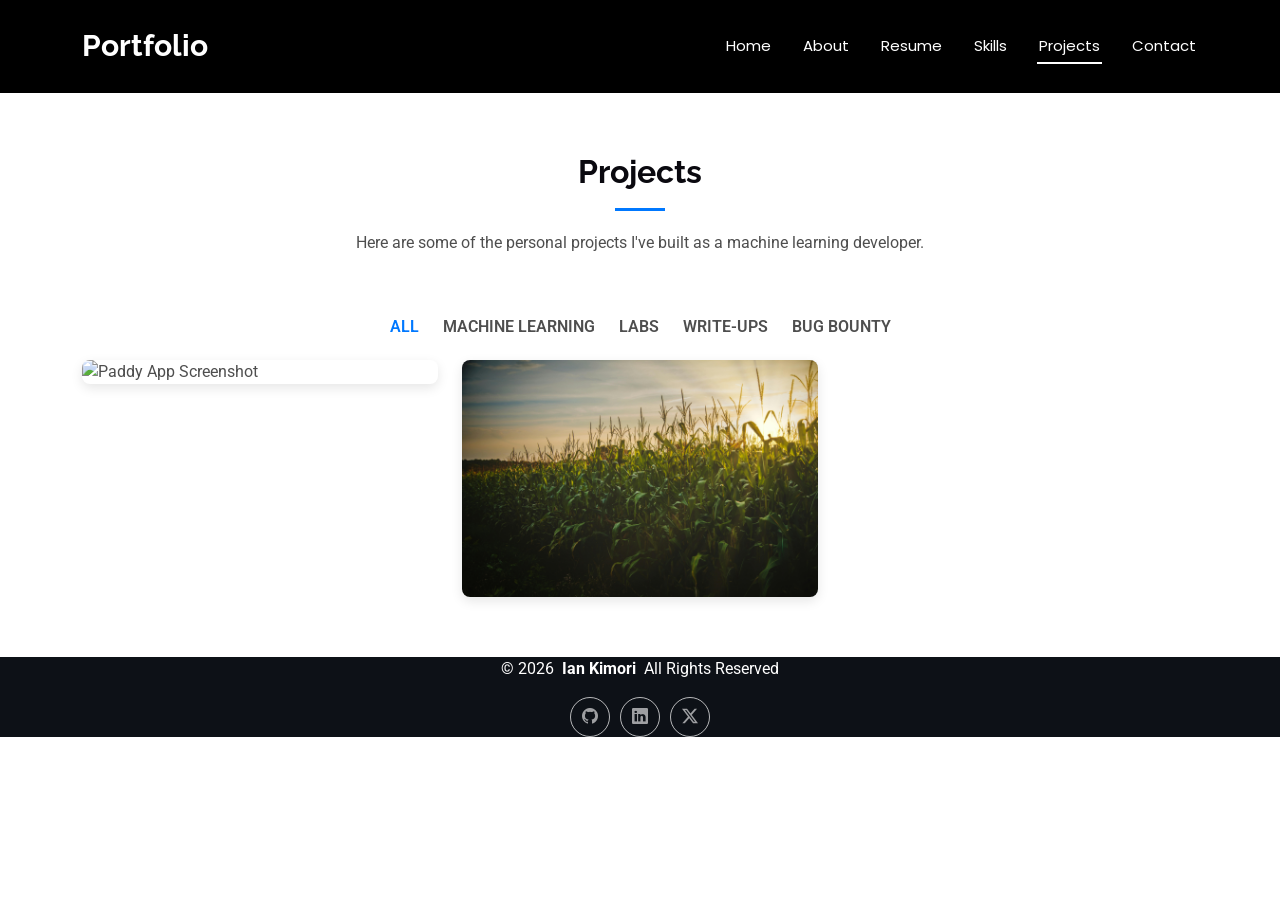
==== commit c6a449c2: "projects.html" ====
--- a/projects.html
+++ b/projects.html
@@ -92,7 +92,7 @@
               
               <!-- Machine Learning App -->
               <div class="col-lg-4 col-md-6 projects-item isotope-item filter-app">
-                <img src="images/paddy.jpg" class="img-fluid sample" alt="Maize App Screenshot"  id="sample">
+                <img src="images/maize.jpg" class="img-fluid sample" alt="Maize App Screenshot"  id="sample">
                 <div class="projects-info">
                   <h4>Maize Disease Diagnostic</h4>
                   <p>Maize disease diagnostic application built with FastAPI, React.js, Node.js, TensorFlow, and Jupyter Notebooks.</p>
@@ -171,3 +171,4 @@
   
   </body>
 </html>
+
--- a/css/main.css
+++ b/css/main.css
@@ -782,7 +782,7 @@
   margin-top: 15px;
 }
 
-.about .progress .skill {
+.about .progress .skills {
   color: var(--default-color);
   padding: 0;
   margin: 0 0 6px 0;
@@ -793,7 +793,7 @@
   font-family: Arial, Helvetica, sans-serif;
 }
 
-.about .progress .skill .val {
+.about .progress .skills .val {
   float: right;
   font-style: normal;
   
@@ -897,9 +897,9 @@
 }
 
 /*--------------------------------------------------------------
-# skillss Section
---------------------------------------------------------------*/
-.skillss .skills-item {
+# skills Section
+--------------------------------------------------------------*/
+.skills .skills-item {
   background-color: var(--surface-color);
   box-shadow: 0px 5px 90px 0px rgba(0, 0, 0, 0.1);
   padding: 60px 30px;
@@ -909,7 +909,7 @@
   height: 100%;
 }
 
-.skillss .skills-item .icon {
+.skills .skills-item .icon {
   color: var(--contrast-color);
   background: var(--accent-color);
   margin: 0;
@@ -924,26 +924,26 @@
   transition: ease-in-out 0.3s;
 }
 
-.skillss .skills-item h3 {
+.skills .skills-item h3 {
   font-weight: 700;
   margin: 10px 0 15px 0;
   font-size: 22px;
   transition: ease-in-out 0.3s;
 }
 
-.skillss .skills-item p {
+.skills .skills-item p {
   line-height: 24px;
   font-size: 14px;
   margin-bottom: 0;
 }
 
 @media (min-width: 1365px) {
-  .skillss .skills-item:hover {
+  .skills .skills-item:hover {
     transform: translateY(-10px);
     border-color: var(--accent-color);
   }
 
-  .skillss .skills-item:hover h3 {
+  .skills .skills-item:hover h3 {
     color: var(--accent-color);
   }
 }
@@ -1627,14 +1627,14 @@
 /*--------------------------------------------------------------
 # skills Details Section
 --------------------------------------------------------------*/
-.skills-details .skillss-list {
+.skills-details .skills-list {
   background-color: var(--surface-color);
   padding: 10px 30px;
   border: 1px solid color-mix(in srgb, var(--default-color), transparent 90%);
   margin-bottom: 20px;
 }
 
-.skills-details .skillss-list a {
+.skills-details .skills-list a {
   display: block;
   line-height: 1;
   padding: 8px 0 8px 15px;
@@ -1644,17 +1644,17 @@
   transition: 0.3s;
 }
 
-.skills-details .skillss-list a.active {
+.skills-details .skills-list a.active {
   color: var(--heading-color);
   font-weight: 700;
   border-color: var(--accent-color);
 }
 
-.skills-details .skillss-list a:hover {
+.skills-details .skills-list a:hover {
   border-color: var(--accent-color);
 }
 
-.skills-details .skillss-img {
+.skills-details .skills-img {
   margin-bottom: 20px;
 }
 
@@ -1696,3 +1696,4 @@
 .starter-section {
   /* Add your styles here */
 }
+
